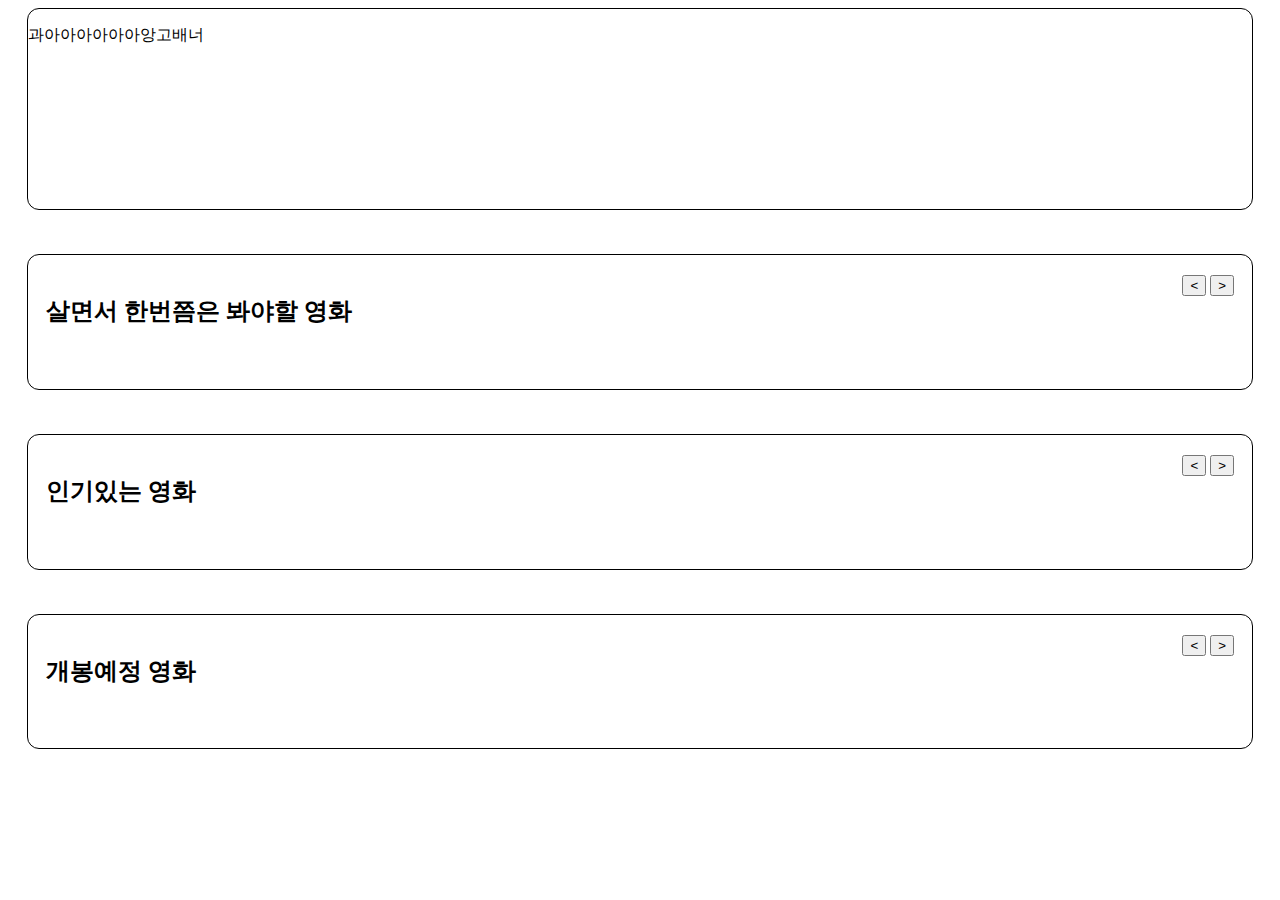
==== index.html @ 20010d01 "(add) main page style" ====
<!DOCTYPE html>
<html lang="kr">
  <head>
    <meta charset="UTF-8" />
    <meta name="viewport" content="width=device-width, initial-scale=1.0" />
    <title>Undefined</title>
    <!-- CSS 가져오기 -->
    <link rel="stylesheet" href="css/reset.css" />
    <link rel="stylesheet" href="css/global.css" />
    <link rel="stylesheet" href="css/main/main.css" />
    <link rel="stylesheet" href="css/main/movie.css" />
    <!-- JS 가져오기 -->
    <script type="module" src="js/main/index.js"></script>
  </head>
  <body>
    <section id="ad-banner-wrap"><p>과아아아아아아앙고배너</p></section>
    <section id="movie-wrap">
      <div id="movie-title-wrap">
        <h2>살면서 한번쯤은 봐야할 영화</h2>
        <div id="movie-button-wrap">
          <button><</button>
          <button>></button>
        </div>
      </div>
      <div id="top-rated-movies-wrap"></div>
    </section>
    <section id="movie-wrap">
      <div id="movie-title-wrap">
        <h2>인기있는 영화</h2>
        <div id="movie-button-wrap">
          <button><</button>
          <button>></button>
        </div>
      </div>
      <div id="popular-movies-wrap"></div>
    </section>
    <section id="movie-wrap">
      <div id="movie-title-wrap">
        <h2>개봉예정 영화</h2>
        <div id="movie-button-wrap">
          <button><</button>
          <button>></button>
        </div>
      </div>
      <div id="upcoming-movies-wrap"></div>
    </section>
  </body>
</html>
---- css/global.css ----
body {
}

#ad-banner-wrap {
  width: 1224px;
  height: 200px;
  border: 1px solid black;
  border-radius: 12px;
  margin-bottom: 44px;
}
---- css/main/main.css ----
body {
  display: flex;
  flex-direction: column;
  justify-content: center;
  align-items: center;
}
---- css/main/movie.css ----
#movie-wrap {
  width: 1224px;
  border: 1px solid black;
  display: flex;
  flex-direction: column;
  overflow: hidden;
  gap: 22px;
  border-radius: 12px;
  padding: 20px 0px 20px 0px;
  margin-bottom: 44px;
}

#movie-title-wrap {
  display: flex;
  justify-content: space-between;
  padding: 0px 18px 0px 18px;
}

#top-rated-movies-wrap {
  display: flex;
  gap: 22px;
  padding: 0px 18px 0px 18px;
}

#popular-movies-wrap {
  display: flex;
  gap: 22px;
  padding: 0px 18px 0px 18px;
}

#upcoming-movies-wrap {
  display: flex;
  gap: 22px;
  padding: 0px 18px 0px 18px;
}

.movie-content-wrap {
  line-height: 1.5;
  position: relative;
  cursor: pointer;
}

.movie-content-wrap > img {
  width: 220px;
  height: 300px;
  border-radius: 12px;
}

.movie-content-wrap > h4 {
  white-space: nowrap;
  width: 200px;
}

.movie-vote-average-text {
}

.movie-release-date-text {
}

.movie-rank-text {
  position: absolute;
  width: 24px;
  height: 24px;
  padding: 2px 2px 4px 2px;
  top: 12px;
  left: 12px;
  border-radius: 6px;
  text-align: center;
}
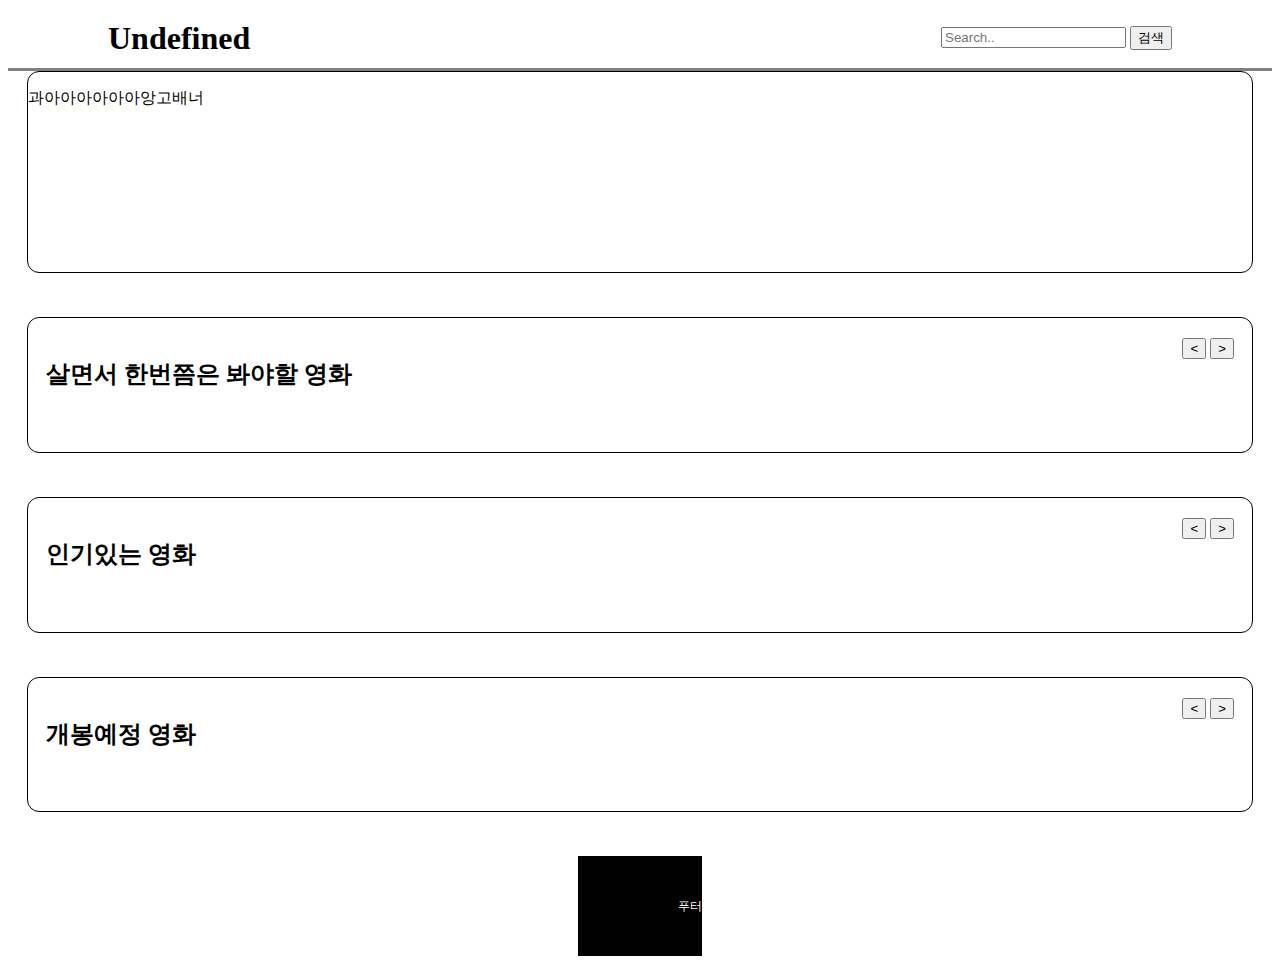
==== commit c1d4efaf: "(add) index.html: footer" ====
--- a/index.html
+++ b/index.html
@@ -13,6 +13,17 @@
     <script type="module" src="js/main/index.js"></script>
   </head>
   <body>
+    <header>
+      <div id="title-wrapper">
+        <h1>Undefined</h1>
+      </div>
+      <div id="search-form-wrapper">
+        <form id="search-form">
+          <input id="search-input" type="text" placeholder="Search.." />
+          <button id="search-btn">검색</button>
+        </form>
+      </div>
+    </header>
     <section id="ad-banner-wrap"><p>과아아아아아아앙고배너</p></section>
     <section id="movie-wrap">
       <div id="movie-title-wrap">
@@ -44,5 +55,10 @@
       </div>
       <div id="upcoming-movies-wrap"></div>
     </section>
+    <footer>
+      <div id="footer-wrapper">
+        <p>푸터</p>
+      </div>
+    </footer>
   </body>
 </html>
--- a/css/global.css
+++ b/css/global.css
@@ -1,4 +1,31 @@
-body {
+header {
+  display: flex;
+  justify-content: space-between;
+  align-items: center;
+  width: 100%;
+  height: 60px;
+  border-bottom: solid grey;
+}
+
+#title-wrapper {
+  margin-left: 100px;
+}
+
+#search-form-wrapper {
+  margin-right: 100px;
+}
+
+footer {
+  height: 100px;
+  background-color: black;
+  display: flex;
+  align-items: center;
+}
+
+#footer-wrapper {
+  margin-left: 100px;
+  font-size: 12px;
+  color: white;
 }
 
 #ad-banner-wrap {
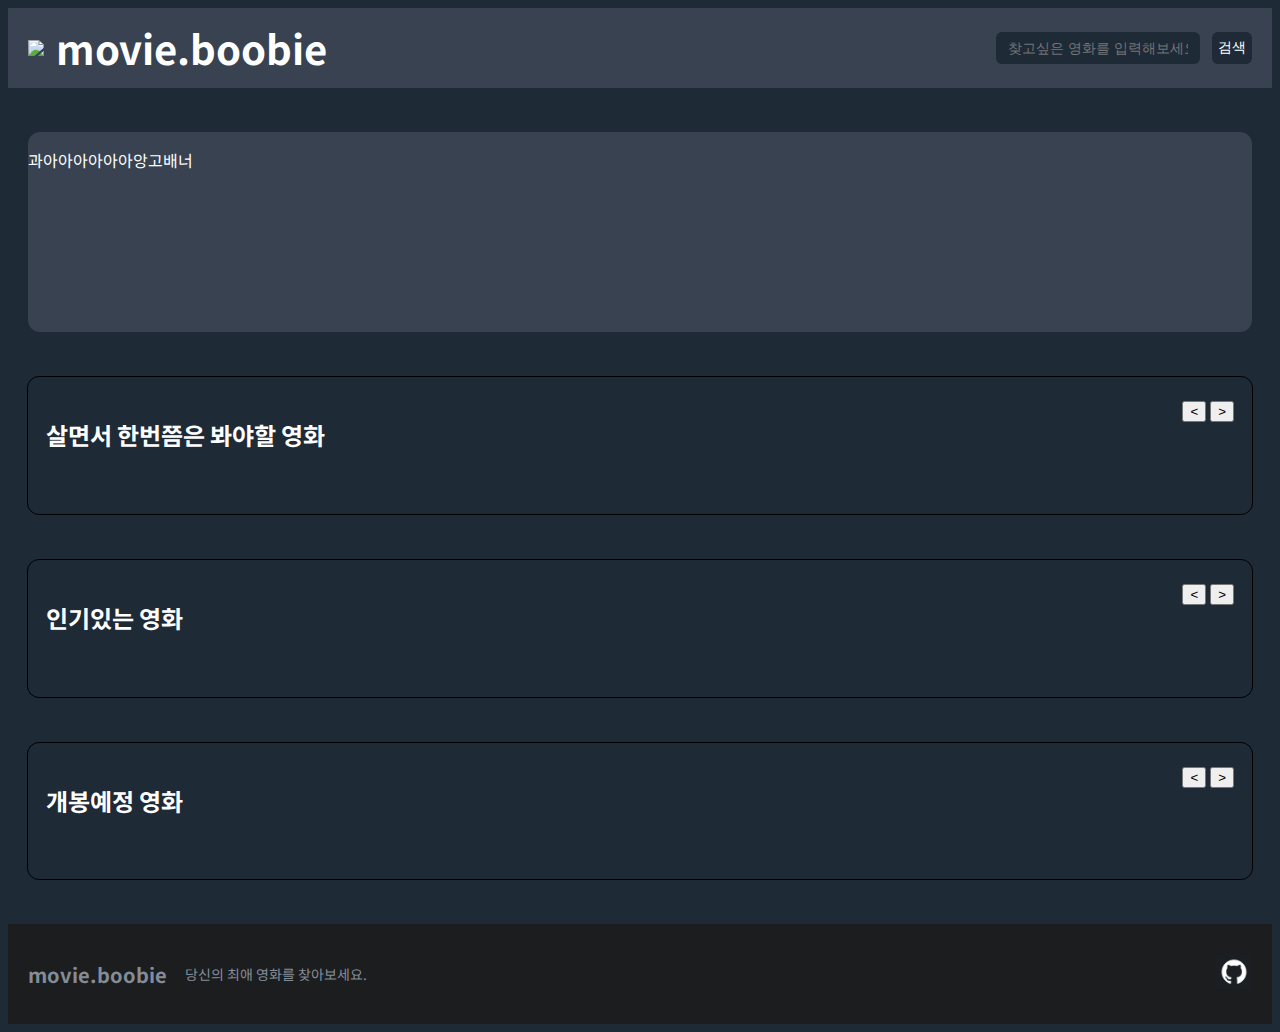
==== commit fdb7cde7: "(design) add footer layout" ====
--- a/index.html
+++ b/index.html
@@ -14,12 +14,17 @@
   </head>
   <body>
     <header>
-      <div id="title-wrapper">
-        <h1>Undefined</h1>
-      </div>
-      <div id="search-form-wrapper">
+      <div>
+        <a href="index.html">
+          <img src="img/logo.png" />
+          <h1>movie.boobie</h1>
+        </a>
         <form id="search-form">
-          <input id="search-input" type="text" placeholder="Search.." />
+          <input
+            id="search-input"
+            type="text"
+            placeholder="찾고싶은 영화를 입력해보세요"
+          />
           <button id="search-btn">검색</button>
         </form>
       </div>
@@ -29,8 +34,14 @@
       <div id="movie-title-wrap">
         <h2>살면서 한번쯤은 봐야할 영화</h2>
         <div id="movie-button-wrap">
-          <button><</button>
-          <button>></button>
+          <button
+            id="top-rated-movies-previous-button"
+            class="prev-btn"
+            type="button"
+          >
+            <
+          </button>
+          <button id="top-rated-movies-next-button" class="next-btn">></button>
         </div>
       </div>
       <div id="top-rated-movies-wrap"></div>
@@ -39,8 +50,10 @@
       <div id="movie-title-wrap">
         <h2>인기있는 영화</h2>
         <div id="movie-button-wrap">
-          <button><</button>
-          <button>></button>
+          <button id="popular-movies-previous-button" class="prev-btn">
+            <
+          </button>
+          <button id="popular-movies-next-button" class="next-btn">></button>
         </div>
       </div>
       <div id="popular-movies-wrap"></div>
@@ -49,15 +62,23 @@
       <div id="movie-title-wrap">
         <h2>개봉예정 영화</h2>
         <div id="movie-button-wrap">
-          <button><</button>
-          <button>></button>
+          <button id="upcoming-movies-previous-button" class="prev-btn">
+            <
+          </button>
+          <button id="upcoming-movies-next-button" class="next-btn">></button>
         </div>
       </div>
       <div id="upcoming-movies-wrap"></div>
     </section>
     <footer>
-      <div id="footer-wrapper">
-        <p>푸터</p>
+      <div>
+        <div>
+          <h4>movie.boobie</h4>
+          <p>당신의 최애 영화를 찾아보세요.</p>
+        </div>
+        <a href="https://github.com/harry21-kr/undefined" target="_blank"
+          ><img src="img/github.webp"
+        /></a>
       </div>
     </footer>
   </body>
--- a/css/global.css
+++ b/css/global.css
@@ -1,37 +1,134 @@
+@import url("https://fonts.googleapis.com/css2?family=Noto+Sans+KR:wght@100..900&display=swap");
+
+:root {
+  /* Text */
+  --font-xs: 12px;
+  --font-sm: 14px;
+  --font-base: 16px;
+  --font-lg: 18px;
+  --font-xl: 20px;
+  --font-2xl: 24px;
+  --font-3xl: 28px;
+  --font-4xl: 32px;
+  --font-5xl: 36px;
+
+  /* Color */
+  --navy-color: #1f2a37;
+  --primary-color: #384250;
+  --secondary-color: #1c1d1f;
+}
+
+body {
+  background: var(--navy-color);
+  font-family: "Noto Sans KR", sans-serif;
+  color: white;
+}
+
 header {
+  background: var(--primary-color);
+  width: 100%;
+  height: 80px;
+  display: flex;
+  justify-content: center;
+}
+
+header > div {
+  max-width: 1224px;
+  width: 100%;
+  height: 100%;
   display: flex;
   justify-content: space-between;
   align-items: center;
-  width: 100%;
-  height: 60px;
-  border-bottom: solid grey;
 }
 
-#title-wrapper {
-  margin-left: 100px;
+header > div > a {
+  display: flex;
+  align-items: center;
+  gap: 12px;
+  font-size: var(--font-xl);
+  color: white;
+  text-decoration: none;
+  transition: color 0.2s;
 }
 
-#search-form-wrapper {
-  margin-right: 100px;
+header > div > a:hover {
+  color: gray;
+}
+
+#search-form {
+  display: flex;
+  align-items: center;
+  gap: 12px;
+}
+
+#search-input {
+  width: 180px;
+  height: 32px;
+  font-size: var(--font-sm);
+  background: var(--navy-color);
+  border: none;
+  border-radius: 6px;
+  padding: 0px 12px;
+  color: white;
+  transition: background 0.5s;
+}
+
+#search-input:focus {
+  outline: none;
+  background: var(--secondary-color);
+}
+
+#search-btn {
+  width: 40px;
+  height: 32px;
+  font-size: var(--font-sm);
+  background: var(--navy-color);
+  border: none;
+  border-radius: 6px;
+  color: white;
+  cursor: pointer;
+  transition: background 0.5s;
+}
+
+#search-btn:hover {
+  background: var(--secondary-color);
 }
 
 footer {
+  width: 100%;
   height: 100px;
-  background-color: black;
+  background: var(--secondary-color);
+  display: flex;
+  justify-content: center;
+}
+
+footer > div {
+  max-width: 1224px;
+  width: 100%;
+  display: flex;
+  justify-content: space-between;
+  align-items: center;
+  color: #848d97;
+}
+
+footer > div > div {
   display: flex;
   align-items: center;
+  gap: 18px;
 }
 
-#footer-wrapper {
-  margin-left: 100px;
-  font-size: 12px;
-  color: white;
+footer > div > div > h4 {
+  font-size: var(--font-xl);
+  font-weight: bold;
 }
 
-#ad-banner-wrap {
-  width: 1224px;
-  height: 200px;
-  border: 1px solid black;
-  border-radius: 12px;
-  margin-bottom: 44px;
+footer > div > div > p {
+  font-size: var(--font-sm);
 }
+
+footer > div > a {
+}
+
+footer > div > a > img {
+  width: 36px;
+}
--- a/css/main/main.css
+++ b/css/main/main.css
@@ -4,3 +4,12 @@
   justify-content: center;
   align-items: center;
 }
+
+#ad-banner-wrap {
+  width: 1224px;
+  background: var(--primary-color);
+  height: 200px;
+  border-radius: 12px;
+  margin-top: 44px;
+  margin-bottom: 44px;
+}
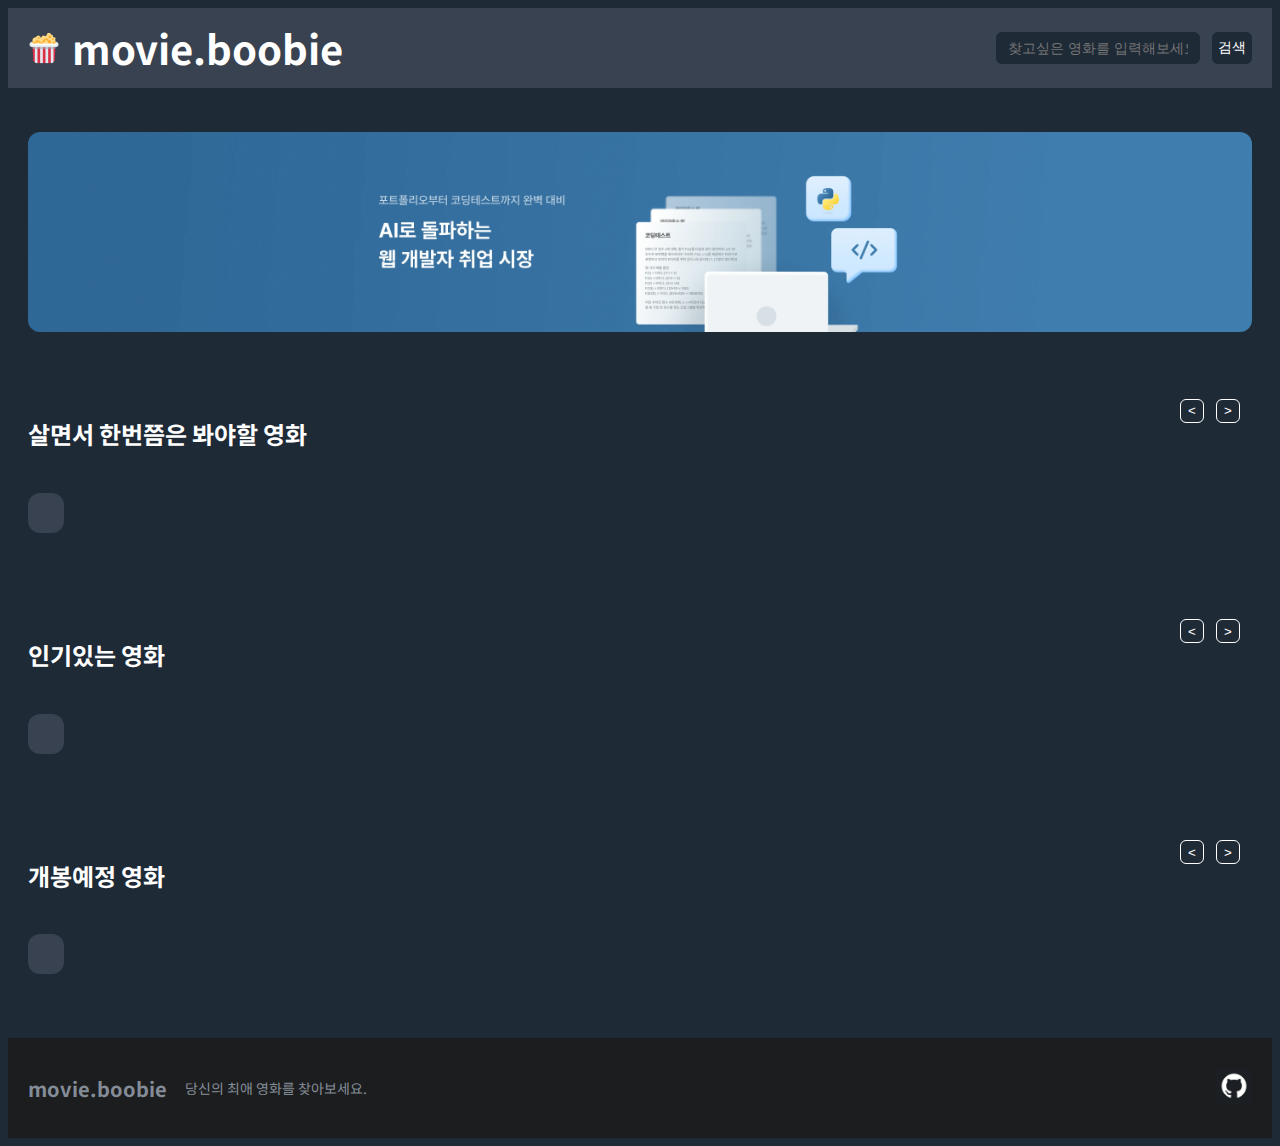
==== commit d83055e7: "(add) ad banners" ====
--- a/index.html
+++ b/index.html
@@ -11,6 +11,7 @@
     <link rel="stylesheet" href="css/main/movie.css" />
     <!-- JS 가져오기 -->
     <script type="module" src="js/main/index.js"></script>
+    <script type="module" src="js/search/addSearchEvent.js"></script>
   </head>
   <body>
     <header>
@@ -19,17 +20,19 @@
           <img src="img/logo.png" />
           <h1>movie.boobie</h1>
         </a>
-        <form id="search-form">
+        <div id="search-form">
           <input
             id="search-input"
             type="text"
             placeholder="찾고싶은 영화를 입력해보세요"
           />
           <button id="search-btn">검색</button>
-        </form>
+        </div>
       </div>
     </header>
-    <section id="ad-banner-wrap"><p>과아아아아아아앙고배너</p></section>
+    <section id="ad-banner-wrap">
+      <img src="img/main-page-ad-banner.png" />
+    </section>
     <section id="movie-wrap">
       <div id="movie-title-wrap">
         <h2>살면서 한번쯤은 봐야할 영화</h2>
--- a/css/global.css
+++ b/css/global.css
@@ -16,6 +16,7 @@
   --navy-color: #1f2a37;
   --primary-color: #384250;
   --secondary-color: #1c1d1f;
+  --red-color: #ff5353;
 }
 
 body {
@@ -132,3 +133,22 @@
 footer > div > a > img {
   width: 36px;
 }
+
+#ad-banner-wrap {
+  width: 1224px;
+  height: 200px;
+  border-radius: 12px;
+  margin-top: 44px;
+  margin-bottom: 44px;
+  overflow: hidden;
+}
+
+#ad-banner-wrap img {
+  width: 100%;
+  height: 100%;
+  object-fit: cover;
+}
+
+#ad-banner-wrap img:hover {
+  cursor: pointer;
+}
--- a/css/main/main.css
+++ b/css/main/main.css
@@ -3,13 +3,5 @@
   flex-direction: column;
   justify-content: center;
   align-items: center;
+  
 }
-
-#ad-banner-wrap {
-  width: 1224px;
-  background: var(--primary-color);
-  height: 200px;
-  border-radius: 12px;
-  margin-top: 44px;
-  margin-bottom: 44px;
-}
--- a/css/main/movie.css
+++ b/css/main/movie.css
@@ -1,6 +1,5 @@
 #movie-wrap {
   width: 1224px;
-  border: 1px solid black;
   display: flex;
   flex-direction: column;
   overflow: hidden;
@@ -13,25 +12,38 @@
 #movie-title-wrap {
   display: flex;
   justify-content: space-between;
-  padding: 0px 18px 0px 18px;
+}
+
+#movie-title-wrap > h2 {
+  font-size: var(--font-2xl);
+  font-weight: bold;
 }
 
 #top-rated-movies-wrap {
+  width: fit-content;
   display: flex;
   gap: 22px;
-  padding: 0px 18px 0px 18px;
+  padding: 20px 18px 20px 18px;
+  border-radius: 12px;
+  background: var(--primary-color);
 }
 
 #popular-movies-wrap {
+  width: fit-content;
   display: flex;
   gap: 22px;
-  padding: 0px 18px 0px 18px;
+  padding: 20px 18px 20px 18px;
+  border-radius: 12px;
+  background: var(--primary-color);
 }
 
 #upcoming-movies-wrap {
+  width: fit-content;
   display: flex;
   gap: 22px;
-  padding: 0px 18px 0px 18px;
+  padding: 20px 18px 20px 18px;
+  border-radius: 12px;
+  background: var(--primary-color);
 }
 
 .movie-content-wrap {
@@ -49,21 +61,69 @@
 .movie-content-wrap > h4 {
   white-space: nowrap;
   width: 200px;
+  /* font-size: var(--font-lg); */
+  font-size: 15pt;
+  font-weight: 500;
 }
 
 .movie-vote-average-text {
+  font-size: var(--font-sm);
 }
 
 .movie-release-date-text {
+  font-size: var(--font-sm);
 }
 
 .movie-rank-text {
+  background: var(--primary-color);
   position: absolute;
   width: 24px;
   height: 24px;
-  padding: 2px 2px 4px 2px;
+  padding: 2px;
   top: 12px;
   left: 12px;
   border-radius: 6px;
   text-align: center;
 }
+
+.prev-btn {
+  width: 24px;
+  height: 24px;
+  color: white;
+  border: 1px solid white;
+  background: none;
+  border-radius: 6px;
+  cursor: pointer;
+  transition: all 0.2s;
+  margin-right: 8px;
+}
+
+.next-btn {
+  width: 24px;
+  height: 24px;
+  color: white;
+  border: 1px solid white;
+  background: none;
+  border-radius: 6px;
+  cursor: pointer;
+  transition: all 0.5s;
+  margin-right: 12px;
+}
+
+.prev-btn:hover {
+  background: white;
+  color: black;
+}
+
+.next-btn:hover {
+  background: white;
+  color: black;
+}
+
+.prev-btn:active {
+  background: black;
+}
+
+.next-btn:active {
+  background: black;
+}
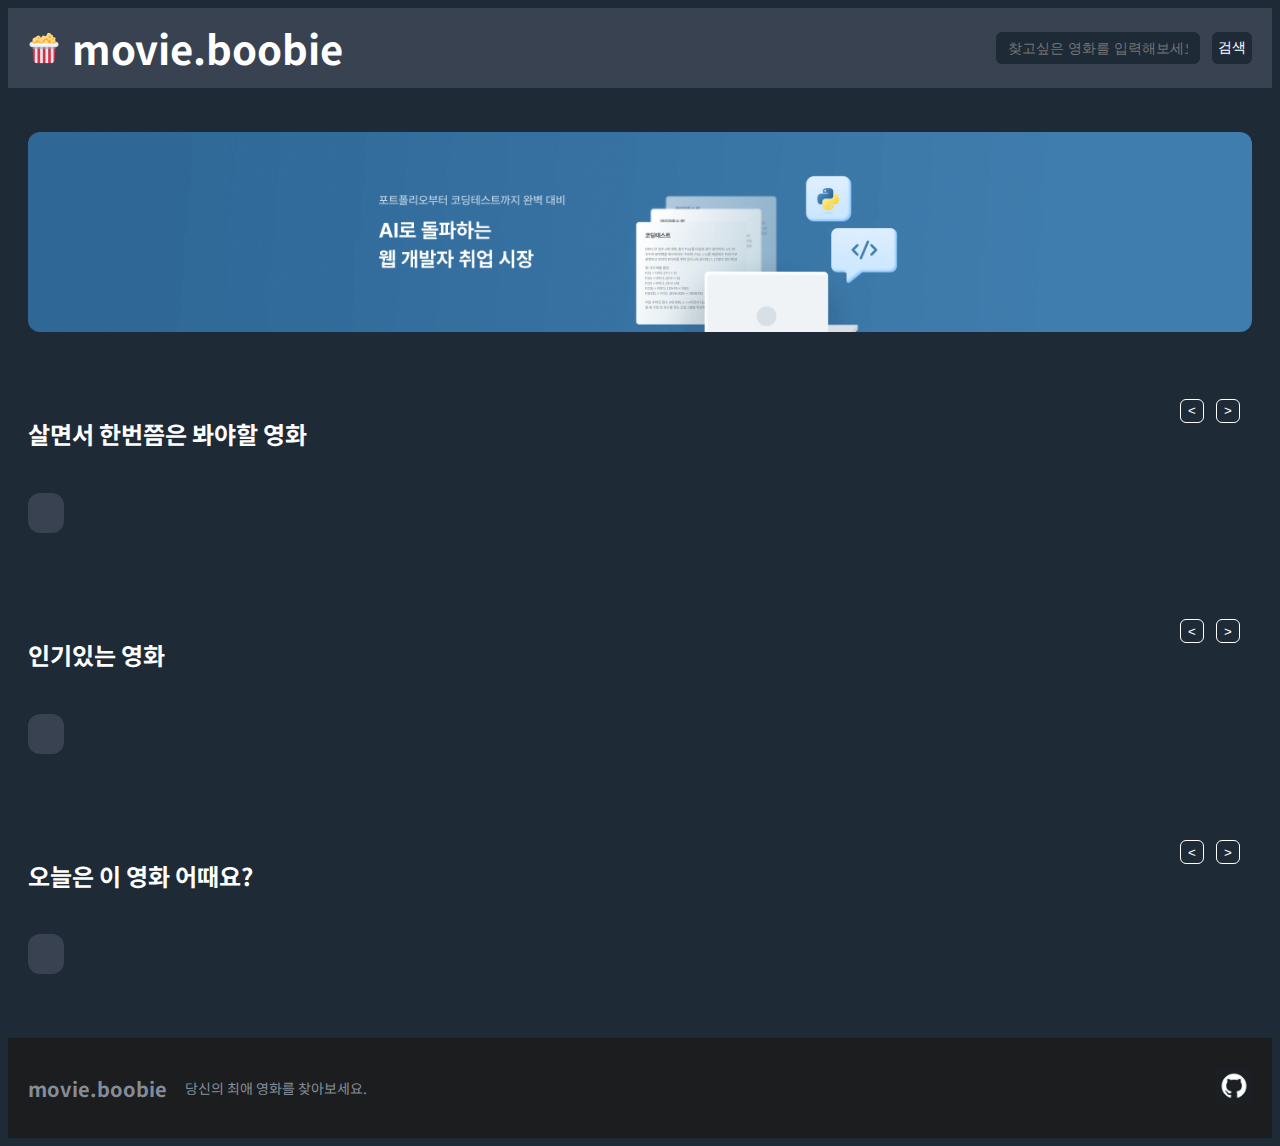
==== commit 7d1c2abd: "(fix) html title" ====
--- a/index.html
+++ b/index.html
@@ -3,7 +3,7 @@
   <head>
     <meta charset="UTF-8" />
     <meta name="viewport" content="width=device-width, initial-scale=1.0" />
-    <title>Undefined</title>
+    <title>movieboobie</title>
     <!-- CSS 가져오기 -->
     <link rel="stylesheet" href="css/reset.css" />
     <link rel="stylesheet" href="css/global.css" />
@@ -11,7 +11,6 @@
     <link rel="stylesheet" href="css/main/movie.css" />
     <!-- JS 가져오기 -->
     <script type="module" src="js/main/index.js"></script>
-    <script type="module" src="js/search/addSearchEvent.js"></script>
   </head>
   <body>
     <header>
@@ -31,7 +30,9 @@
       </div>
     </header>
     <section id="ad-banner-wrap">
-      <img src="img/main-page-ad-banner.png" />
+      <a href="https://nbcamp.spartacodingclub.kr/" target="_blank">
+        <img src="img/main-page-ad-banner.png" />
+      </a>
     </section>
     <section id="movie-wrap">
       <div id="movie-title-wrap">
@@ -63,15 +64,15 @@
     </section>
     <section id="movie-wrap">
       <div id="movie-title-wrap">
-        <h2>개봉예정 영화</h2>
+        <h2>오늘은 이 영화 어때요?</h2>
         <div id="movie-button-wrap">
-          <button id="upcoming-movies-previous-button" class="prev-btn">
+          <button id="trending-movies-previous-button" class="prev-btn">
             <
           </button>
-          <button id="upcoming-movies-next-button" class="next-btn">></button>
+          <button id="trending-movies-next-button" class="next-btn">></button>
         </div>
       </div>
-      <div id="upcoming-movies-wrap"></div>
+      <div id="trending-movies-wrap"></div>
     </section>
     <footer>
       <div>
--- a/css/main/movie.css
+++ b/css/main/movie.css
@@ -19,6 +19,12 @@
   font-weight: bold;
 }
 
+.movie-title {
+  overflow: hidden;
+  white-space: nowrap;
+  text-overflow: ellipsis;
+}
+
 #top-rated-movies-wrap {
   width: fit-content;
   display: flex;
@@ -37,7 +43,7 @@
   background: var(--primary-color);
 }
 
-#upcoming-movies-wrap {
+#trending-movies-wrap {
   width: fit-content;
   display: flex;
   gap: 22px;
